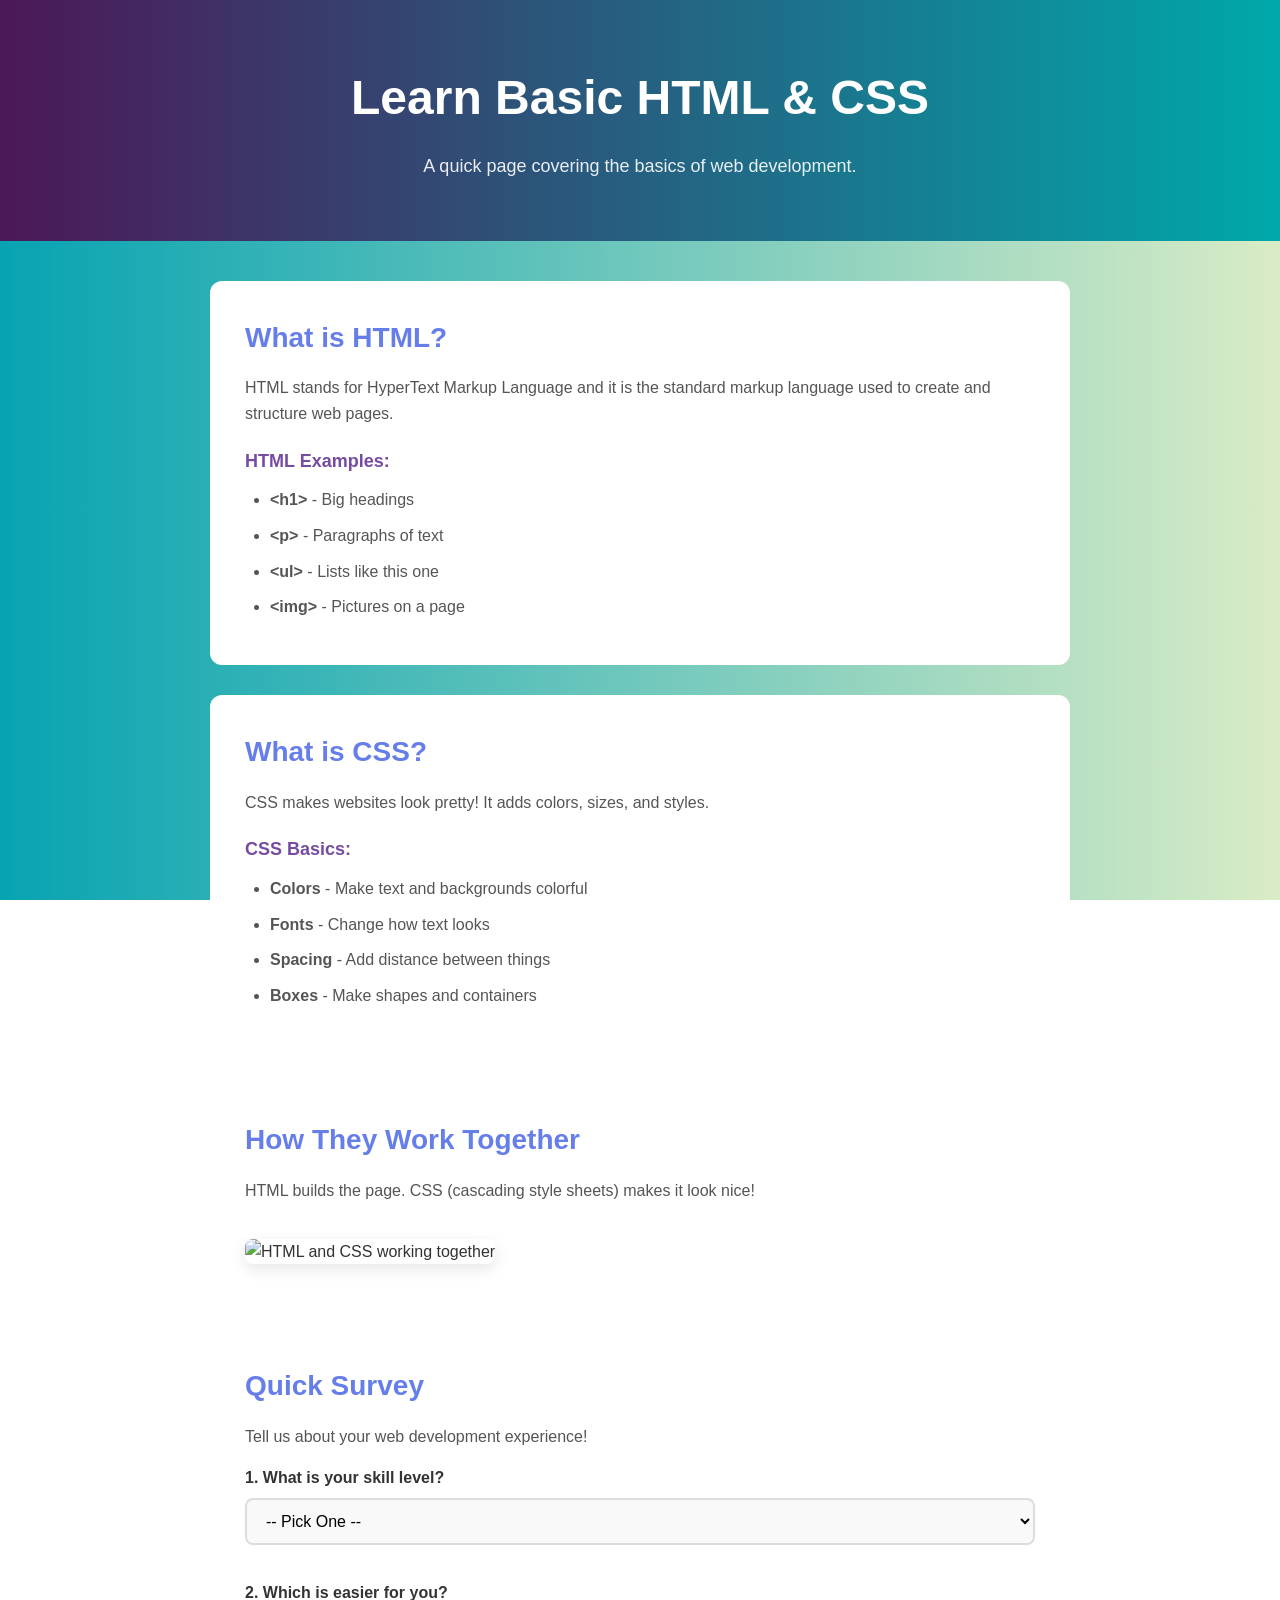
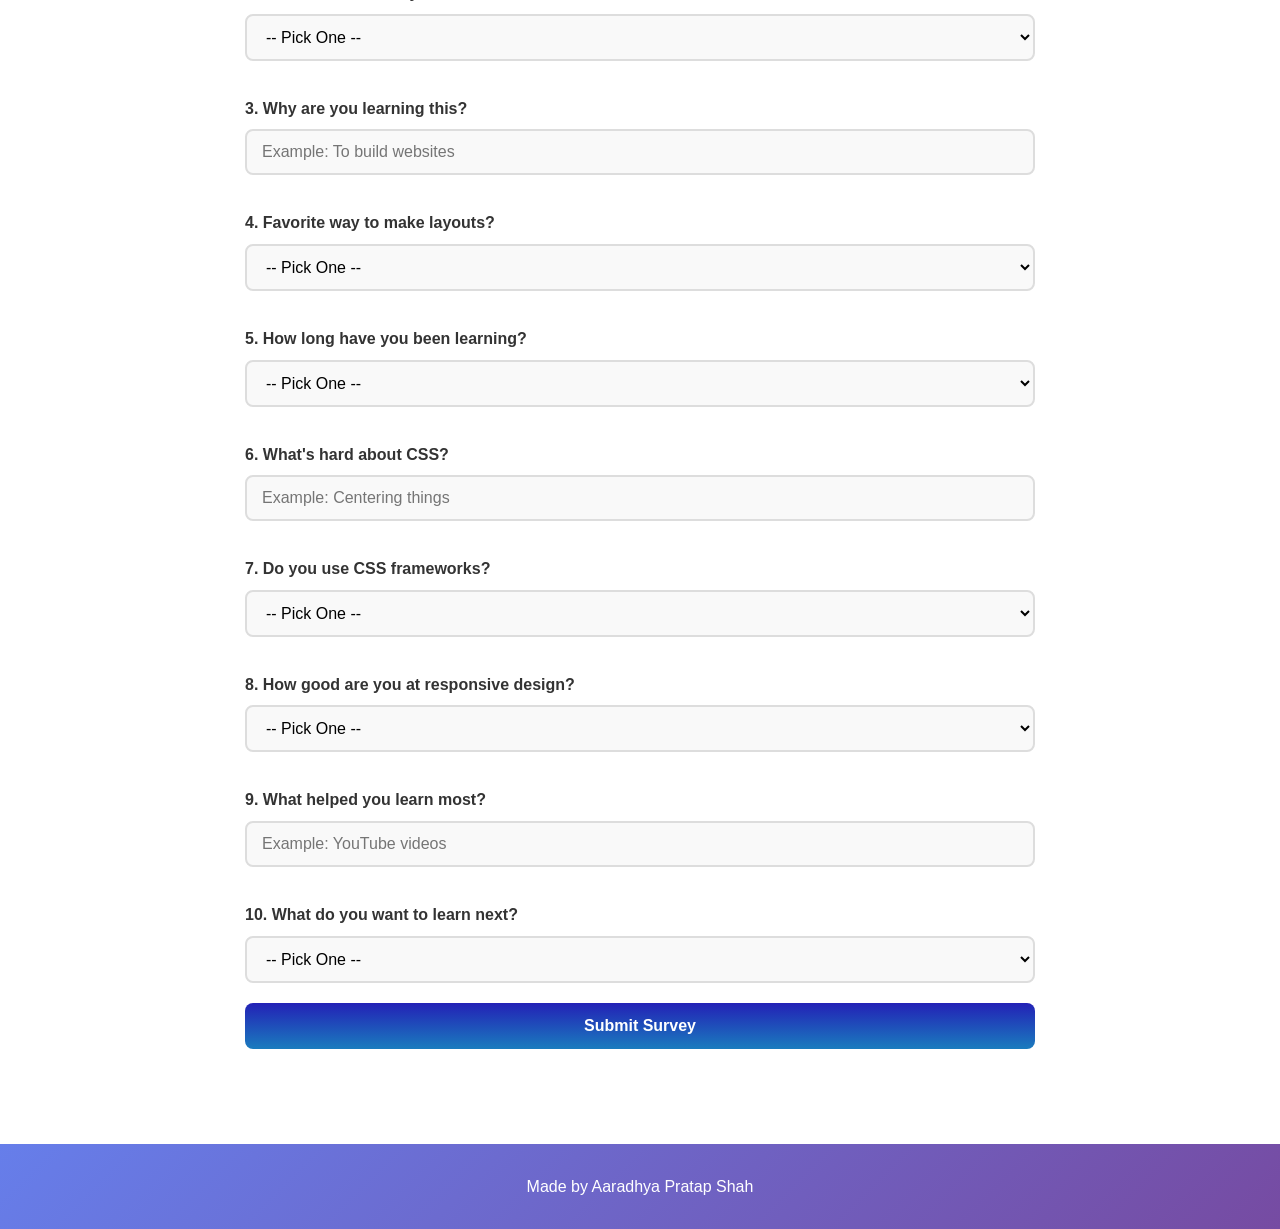
==== index.html @ 2966e274 "push" ====
<!DOCTYPE html>
<html lang="en">
<head>
    <meta charset="UTF-8">
    <meta name="viewport" content="width=device-width, initial-scale=1.0">
    <title> HTML & CSS</title>
    <link rel="stylesheet" href="style.css">
</head>
<body>
    
    
    <header id="top-header">
        <h1>Learn Basic HTML & CSS</h1>
        <p>A quick page covering the basics of web development.</p>
    </header>

   
    <main class="group1">
        
       
        <section class="box1">
            <h2>What is HTML?</h2>
            <p>HTML stands for HyperText Markup Language and it is the standard markup language used to create and structure web pages.</p>
            <h3>HTML Examples:</h3>
            <ul>
                <li><strong>&lt;h1&gt;</strong> - Big headings</li>
                <li><strong>&lt;p&gt;</strong> - Paragraphs of text</li>
                <li><strong>&lt;ul&gt;</strong> - Lists like this one</li>
                <li><strong>&lt;img&gt;</strong> - Pictures on a page</li>
            </ul>
        </section>

        
        <section class="box1">
            <h2>What is CSS?</h2>
            <p>CSS makes websites look pretty! It adds colors, sizes, and styles.</p>
            <h3>CSS Basics:</h3>
            <ul>
                <li><strong>Colors</strong> - Make text and backgrounds colorful</li>
                <li><strong>Fonts</strong> - Change how text looks</li>
                <li><strong>Spacing</strong> - Add distance between things</li>
                <li><strong>Boxes</strong> - Make shapes and containers</li>
            </ul>
        </section>

       
        <section class="box1">
            <h2>How They Work Together</h2>
            <p>HTML builds the page. CSS (cascading style sheets) makes it look nice!</p>
            <img class="pic1" 
                 src="https://encrypted-tbn0.gstatic.com/images?q=tbn:ANd9GcTJsTYlADJXFZBgWOiJNxAN4H3nTsd6oWLIPHdSxv1x4Q&s=10" 
                 alt="HTML and CSS working together">
        </section>

  
        <section class="box1" id="form-section">
            <h2>Quick Survey</h2>
            <p>Tell us about your web development experience!</p>
            
            <form id="survey-form">
                
                
                <label for="skill-level">1. What is your skill level?</label>
                <select id="skill-level" class="input1" required>
                    <option value="">-- Pick One --</option>
                    <option value="Just Starting">Just Starting</option>
                    <option value="Some Practice">Some Practice</option>
                    <option value="Pretty Good">Pretty Good</option>
                </select>

              
                <label for="easier-tech">2. Which is easier for you?</label>
                <select id="easier-tech" class="input1" required>
                    <option value="">-- Pick One --</option>
                    <option value="HTML">HTML (the structure)</option>
                    <option value="CSS">CSS (the styling)</option>
                    <option value="Both are the same">Both are the same</option>
                </select>
                
            
                <label for="main-goal">3. Why are you learning this?</label>
                <input type="text" id="main-goal" placeholder="Example: To build websites" class="input1" required>

                <label for="layout-tool">4. Favorite way to make layouts?</label>
                <select id="layout-tool" class="input1" required>
                    <option value="">-- Pick One --</option>
                    <option value="Flexbox">Flexbox</option>
                    <option value="CSS Grid">CSS Grid</option>
                    <option value="Floats">Floats</option>
                </select>

               
                <label for="duration">5. How long have you been learning?</label>
                <select id="duration" class="input1" required>
                    <option value="">-- Pick One --</option>
                    <option value="Less than 1 month">Less than 1 month</option>
                    <option value="1-3 months">1-3 months</option>
                    <option value="More than 3 months">More than 3 months</option>
                </select>

               
                <label for="frustration">6. What's hard about CSS?</label>
                <input type="text" id="frustration" placeholder="Example: Centering things" class="input1" required>

               
                <label for="frameworks">7. Do you use CSS frameworks?</label>
                <select id="frameworks" class="input1" required>
                    <option value="">-- Pick One --</option>
                    <option value="Yes">Yes</option>
                    <option value="Sometimes">Sometimes</option>
                    <option value="No">No</option>
                </select>

                <label for="confidence">8. How good are you at responsive design?</label>
                <select id="confidence" class="input1" required>
                    <option value="">-- Pick One --</option>
                    <option value="Very Confident">Very Confident</option>
                    <option value="Okay">Okay</option>
                    <option value="Still Learning">Still Learning</option>
                </select>

                <label for="resource">9. What helped you learn most?</label>
                <input type="text" id="resource" placeholder="Example: YouTube videos" class="input1" required>

              
                <label for="next-topic">10. What do you want to learn next?</label>
                <select id="next-topic" class="input1" required>
                    <option value="">-- Pick One --</option>
                    <option value="JavaScript">JavaScript</option>
                    <option value="Advanced CSS">Advanced CSS</option>
                    <option value="Git">Git & GitHub</option>
                </select>
                
                
                <button type="submit" class="btn1">Submit Survey</button>
            </form>

           
          
        </section>

    </main>

    
    <footer>
        <p>Made by Aaradhya Pratap  Shah</p>
    </footer>

   
    <script src="script.js"></script>
</body>
</html>
---- style.css ----
* {
    margin: 0;
    padding: 0;
    box-sizing: border-box;
}


body {
    font-family: 'Arial', sans-serif;
    background: linear-gradient(to right, #07A3b2, #D9ECC6);
    background-attachment: fixed;
    color: #333;
    line-height: 1.6;
    min-height: 100vh;
}

#top-header {
    background: linear-gradient(to right, #4C1857, #00A8AA);
    color: white;
    text-align: center;
    padding: 60px 20px;
   
}

#top-header h1 {
    font-size: 48px;
    margin-bottom: 15px;
    font-weight: bold;
}

#top-header p {
    font-size: 18px;
    opacity: 0.9;
}


.group1 {
    max-width: 900px;
    margin: 40px auto;
    padding: 0 20px;
}


.box1 {
    background-color: white;
    padding: 35px;
    margin-bottom: 30px;
    border-radius: 12px;

}

.box1:hover {
    transform: translateY(-5px);
    box-shadow: 0 15px 40px rgba(0, 0, 0, 0.15);
}

.box1 h2 {
    color: #667eea;
    margin-bottom: 15px;
    font-size: 28px;
}

.box1 h3 {
    color: #764ba2;
    margin-top: 20px;
    margin-bottom: 12px;
    font-size: 18px;
}

.box1 p {
    margin-bottom: 15px;
    color: #555;
}


ul {
    margin-left: 25px;
}

li {
    margin-bottom: 10px;
    color: #555;
}

.pic1 {
    width: 100%;
    height: auto;
    border-radius: 8px;
    margin-top: 20px;
    box-shadow: 0 5px 15px rgba(0, 0, 0, 0.1);
}


#form-section {
    margin-top: 20px;
}


label {
    display: block;
    margin-bottom: 8px;
    font-weight: bold;
    color: #333;
    font-size: 16px;
    margin-top: 15px;
}


.input1 {
    width: 100%;
    padding: 12px 15px;
    margin-bottom: 20px;
    border: 2px solid #ddd;
    border-radius: 8px;
    background-color: #f9f9f9;
    font-size: 16px;

    font-family: Arial, sans-serif;
}

.input1:hover {
    border-color: #999;
    background-color: #fff;
}

.input1:focus {
    outline: none;
    border-color: #667eea;
    background-color: #fff;
    
}


.btn1 {
    background: linear-gradient(#2321b6, #1a7cbe);
    color: white;
    padding: 14px 32px;
    border: none;
    border-radius: 8px;
   
    font-size: 16px;
    font-weight: bold;
    
   
    width: 100%;
}

.btn1:hover {
    transform: translateY(-2px);
    
}

.btn1:active {
    transform: translateY(0);
}







footer {
    text-align: center;
    background: linear-gradient(135deg, #667eea 0%, #764ba2 100%);
    color: white;
    padding: 30px 20px;
    margin-top: 60px;
    font-size: 16px;
    
}






















@media (max-width: 768px) {
    #top-header h1 {
        font-size: 36px;
    }

    #top-header p {
        font-size: 16px;
    }

    .group1 {
        padding: 0 15px;
    }

    .box1 {
        padding: 25px;
    }

    .box1 h2 {
        font-size: 24px;
    }

    label {
        font-size: 15px;
    }

    .input1 {
        font-size: 16px;
    }
}

/* VERY SMALL SCREENS (phones) */
@media (max-width: 480px) {
    #top-header h1 {
        font-size: 28px;
    }

    #top-header p {
        font-size: 14px;
    }

    #top-header {
        padding: 40px 15px;
    }

    .box1 {
        padding: 20px;
        margin-bottom: 20px;
    }

    .box1 h2 {
        font-size: 20px;
    }

    ul {
        margin-left: 20px;
    }

    li {
        font-size: 14px;
    }

    footer {
        padding: 20px 15px;
        font-size: 14px;
    }
}
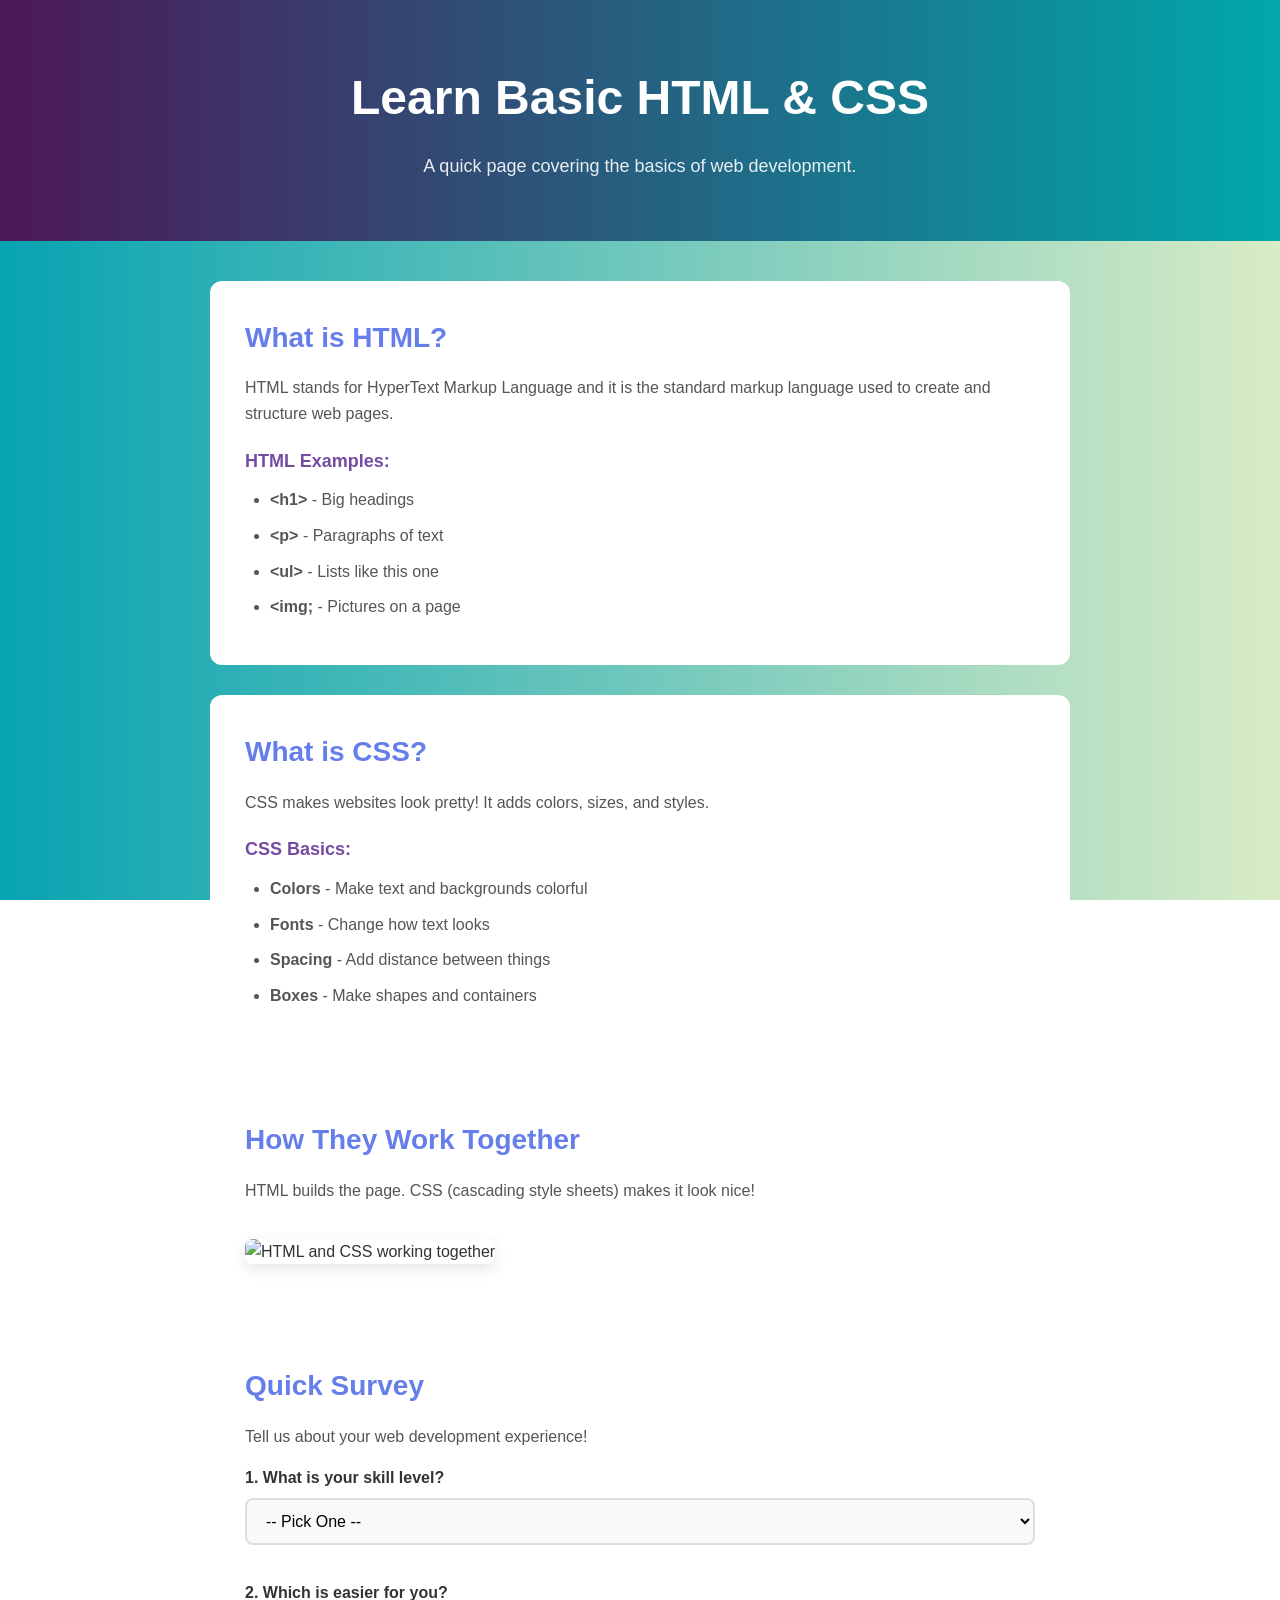
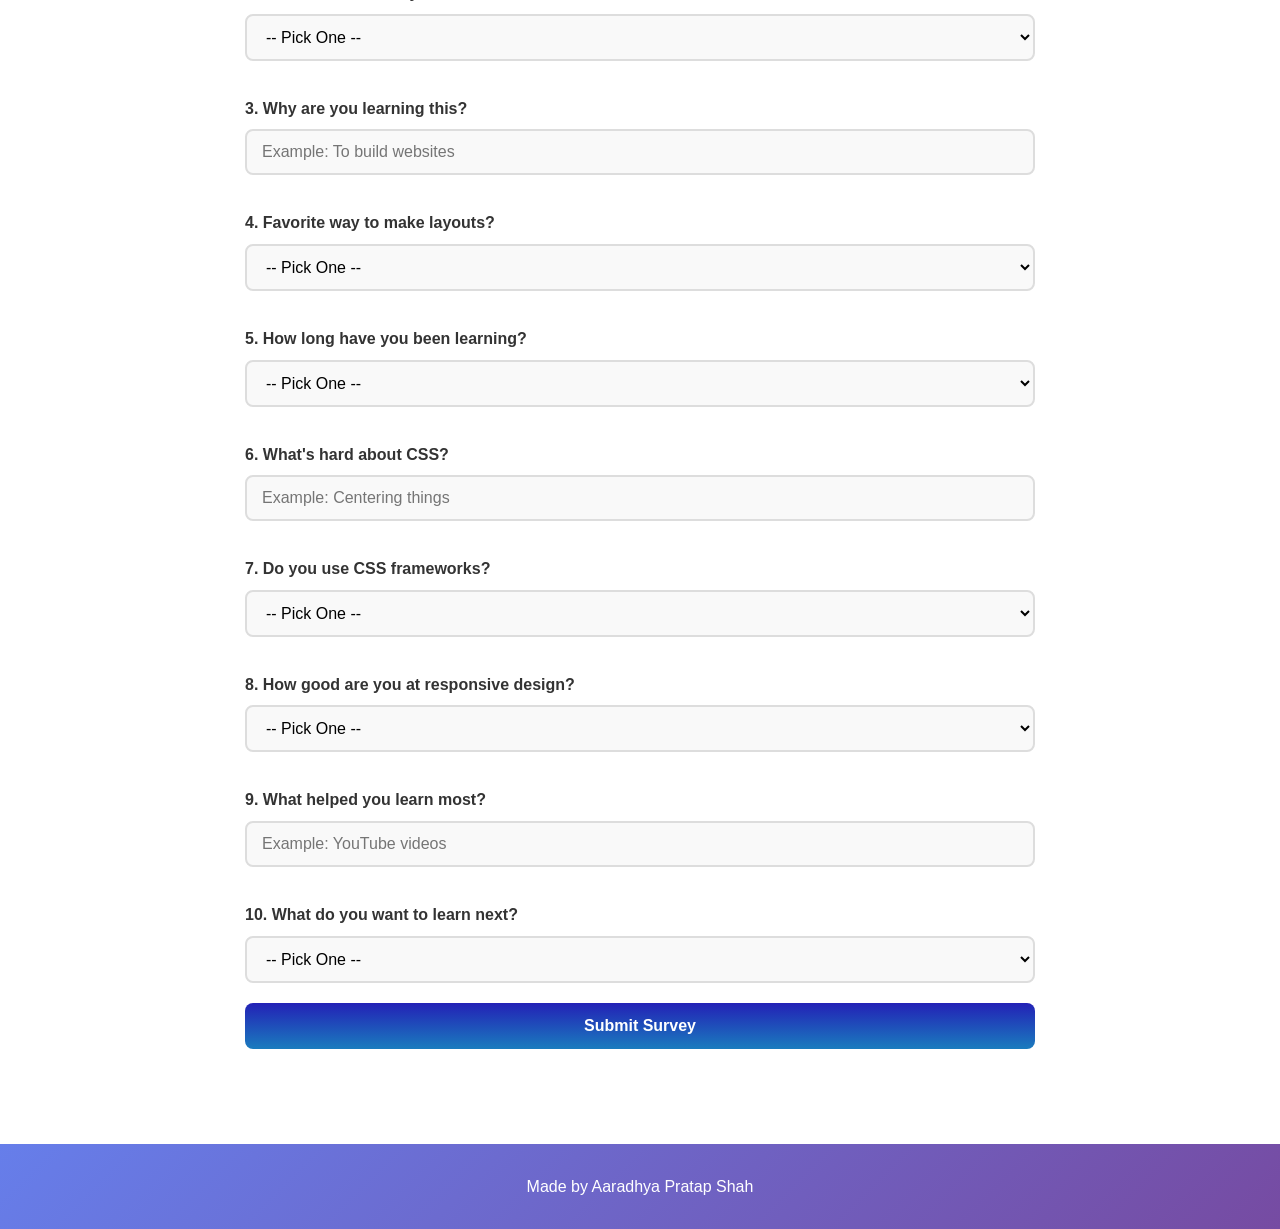
==== commit 62c98531: "xD" ====
--- a/index.html
+++ b/index.html
@@ -26,7 +26,7 @@
                 <li><strong>&lt;h1&gt;</strong> - Big headings</li>
                 <li><strong>&lt;p&gt;</strong> - Paragraphs of text</li>
                 <li><strong>&lt;ul&gt;</strong> - Lists like this one</li>
-                <li><strong>&lt;img&gt;</strong> - Pictures on a page</li>
+                <li><strong>&lt;img;</strong> - Pictures on a page</li>
             </ul>
         </section>
 
--- a/style.css
+++ b/style.css
@@ -1,4 +1,3 @@
-
 * {
     margin: 0;
     padding: 0;
@@ -20,7 +19,7 @@
     color: white;
     text-align: center;
     padding: 60px 20px;
-   
+
 }
 
 #top-header h1 {
@@ -47,6 +46,7 @@
     padding: 35px;
     margin-bottom: 30px;
     border-radius: 12px;
+    transition: all 0.3s ease;
 
 }
 
@@ -128,7 +128,7 @@
     outline: none;
     border-color: #667eea;
     background-color: #fff;
-    
+
 }
 
 
@@ -138,17 +138,17 @@
     padding: 14px 32px;
     border: none;
     border-radius: 8px;
-   
+
     font-size: 16px;
     font-weight: bold;
-    
-   
+
+
     width: 100%;
 }
 
 .btn1:hover {
     transform: translateY(-2px);
-    
+
 }
 
 .btn1:active {
@@ -168,18 +168,8 @@
     padding: 30px 20px;
     margin-top: 60px;
     font-size: 16px;
-    
-}
-
-
-
-
-
-
-
-
-
-
+
+}
 
 
 
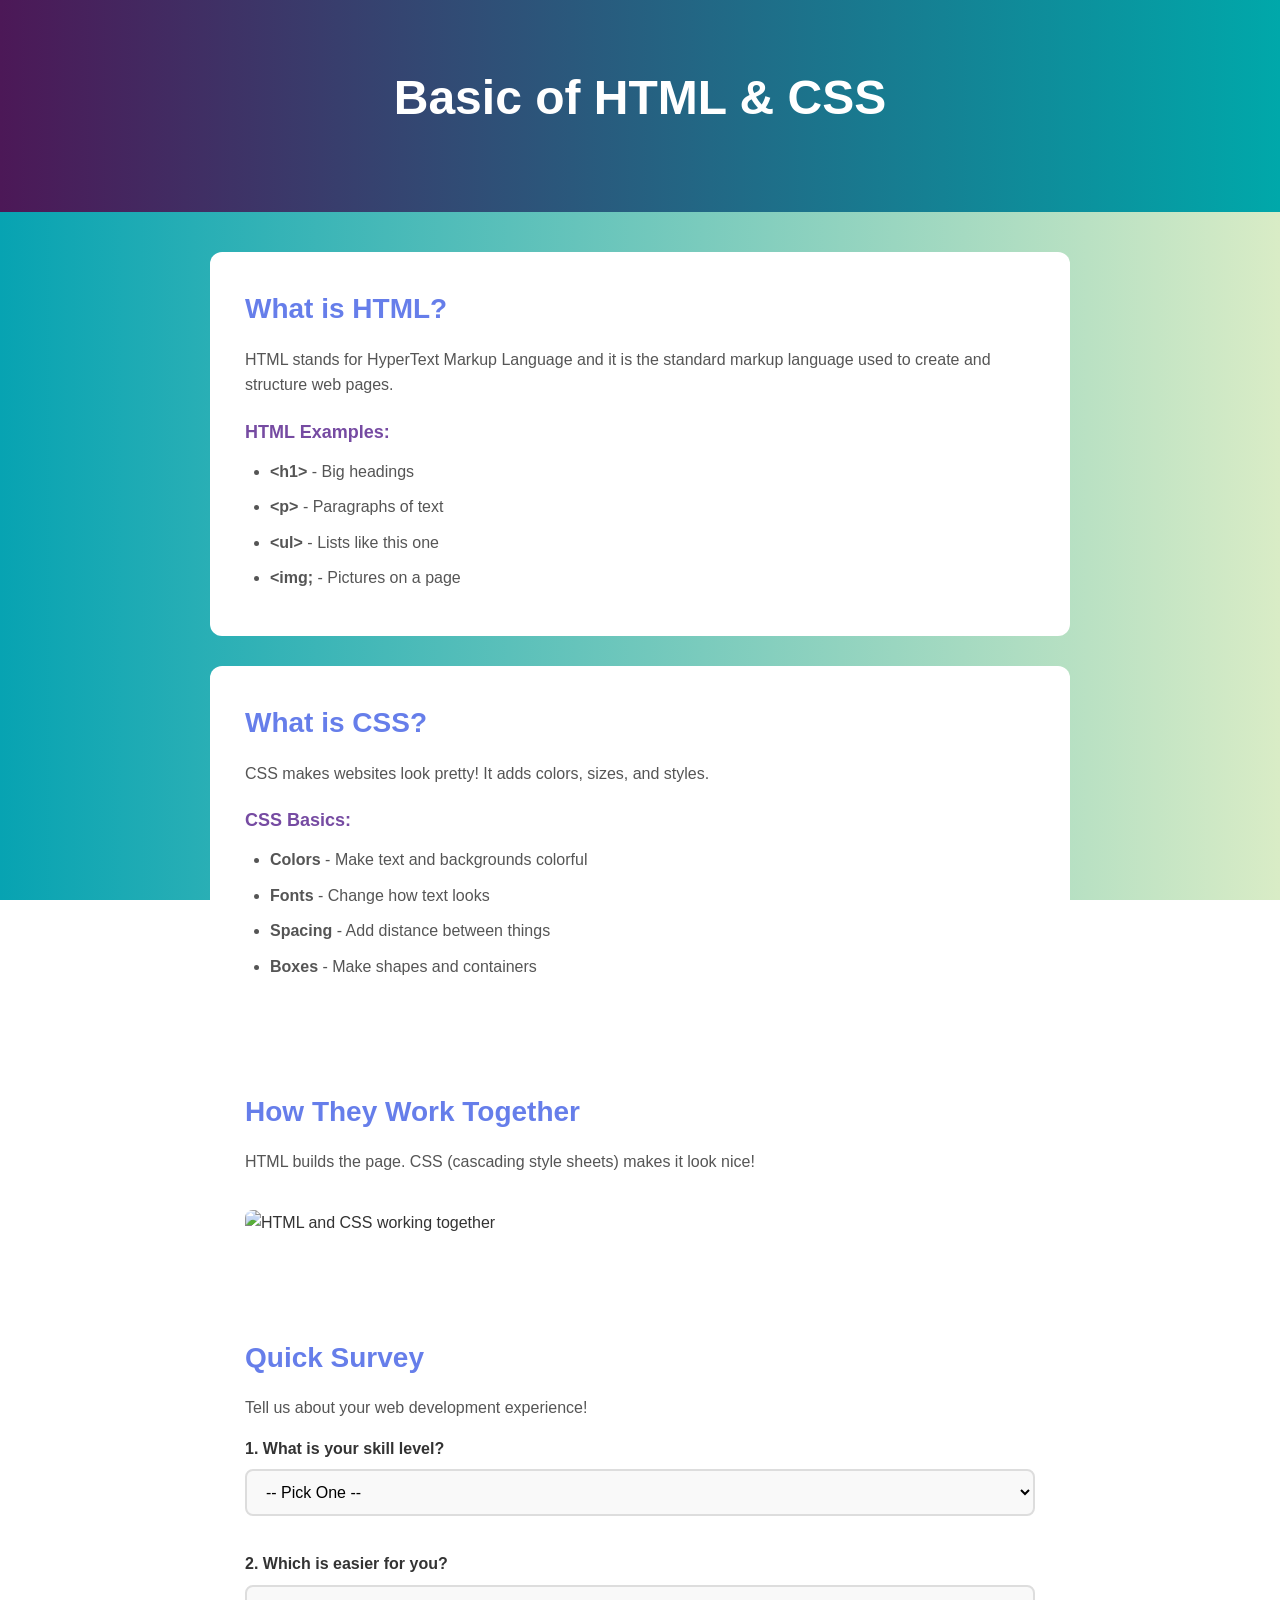
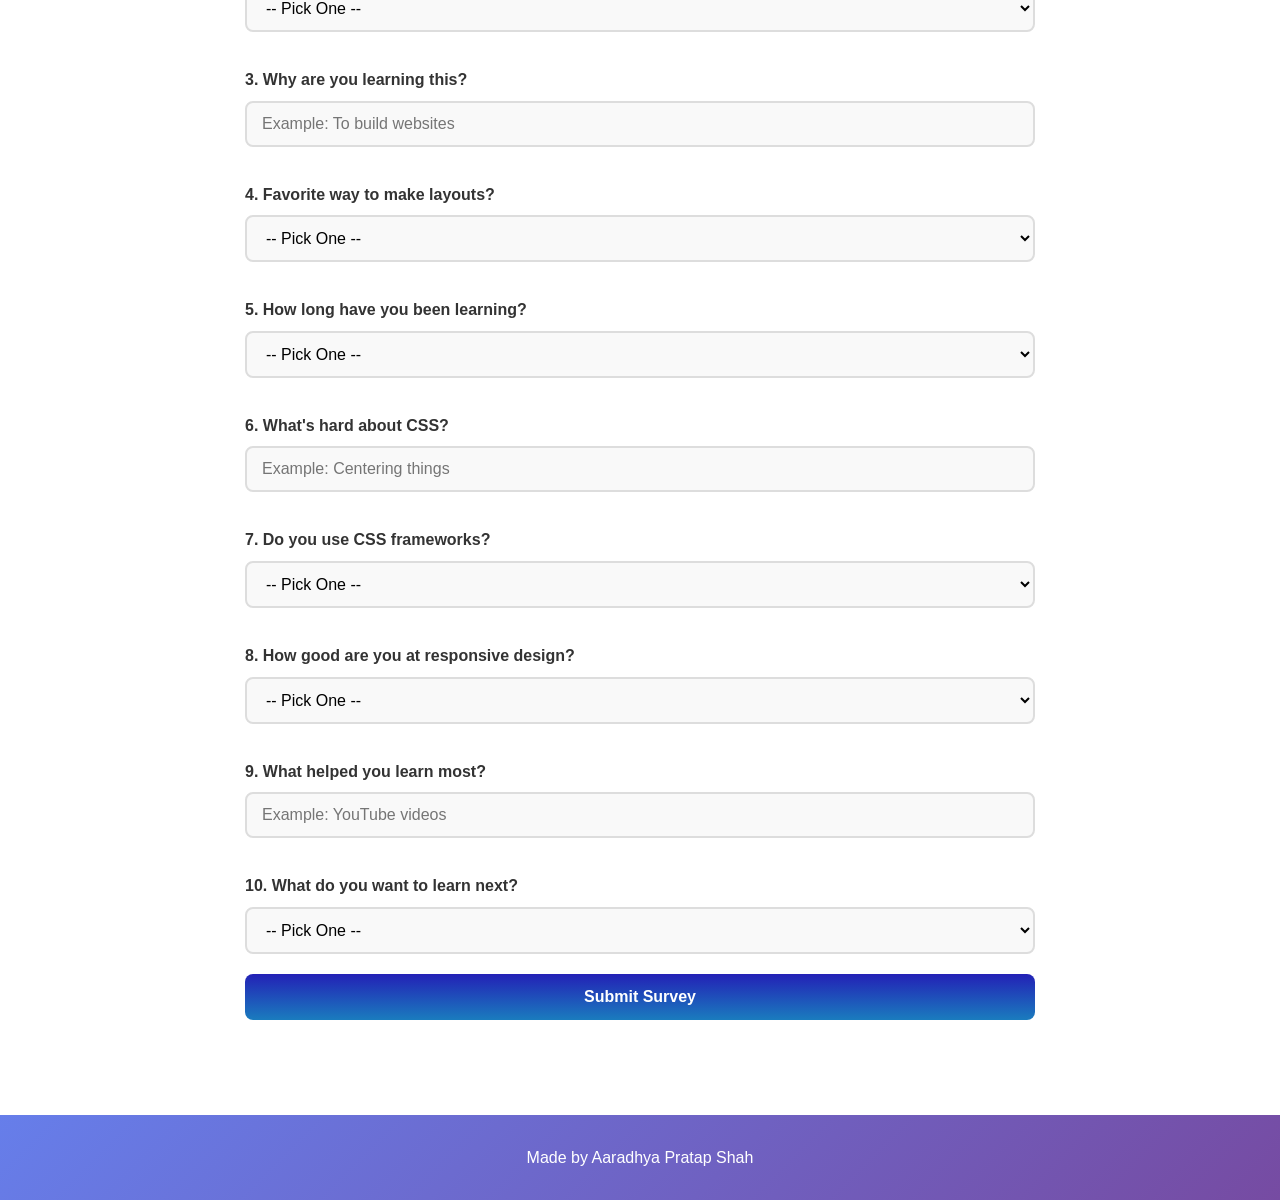
==== commit fca00318: "push" ====
--- a/index.html
+++ b/index.html
@@ -10,8 +10,8 @@
     
     
     <header id="top-header">
-        <h1>Learn Basic HTML & CSS</h1>
-        <p>A quick page covering the basics of web development.</p>
+        <h1>Basic of HTML & CSS</h1>
+       
     </header>
 
    
--- a/style.css
+++ b/style.css
@@ -52,7 +52,7 @@
 
 .box1:hover {
     transform: translateY(-5px);
-    box-shadow: 0 15px 40px rgba(0, 0, 0, 0.15);
+   
 }
 
 .box1 h2 {
@@ -88,7 +88,7 @@
     height: auto;
     border-radius: 8px;
     margin-top: 20px;
-    box-shadow: 0 5px 15px rgba(0, 0, 0, 0.1);
+    
 }
 
 
@@ -212,7 +212,7 @@
     }
 }
 
-/* VERY SMALL SCREENS (phones) */
+
 @media (max-width: 480px) {
     #top-header h1 {
         font-size: 28px;
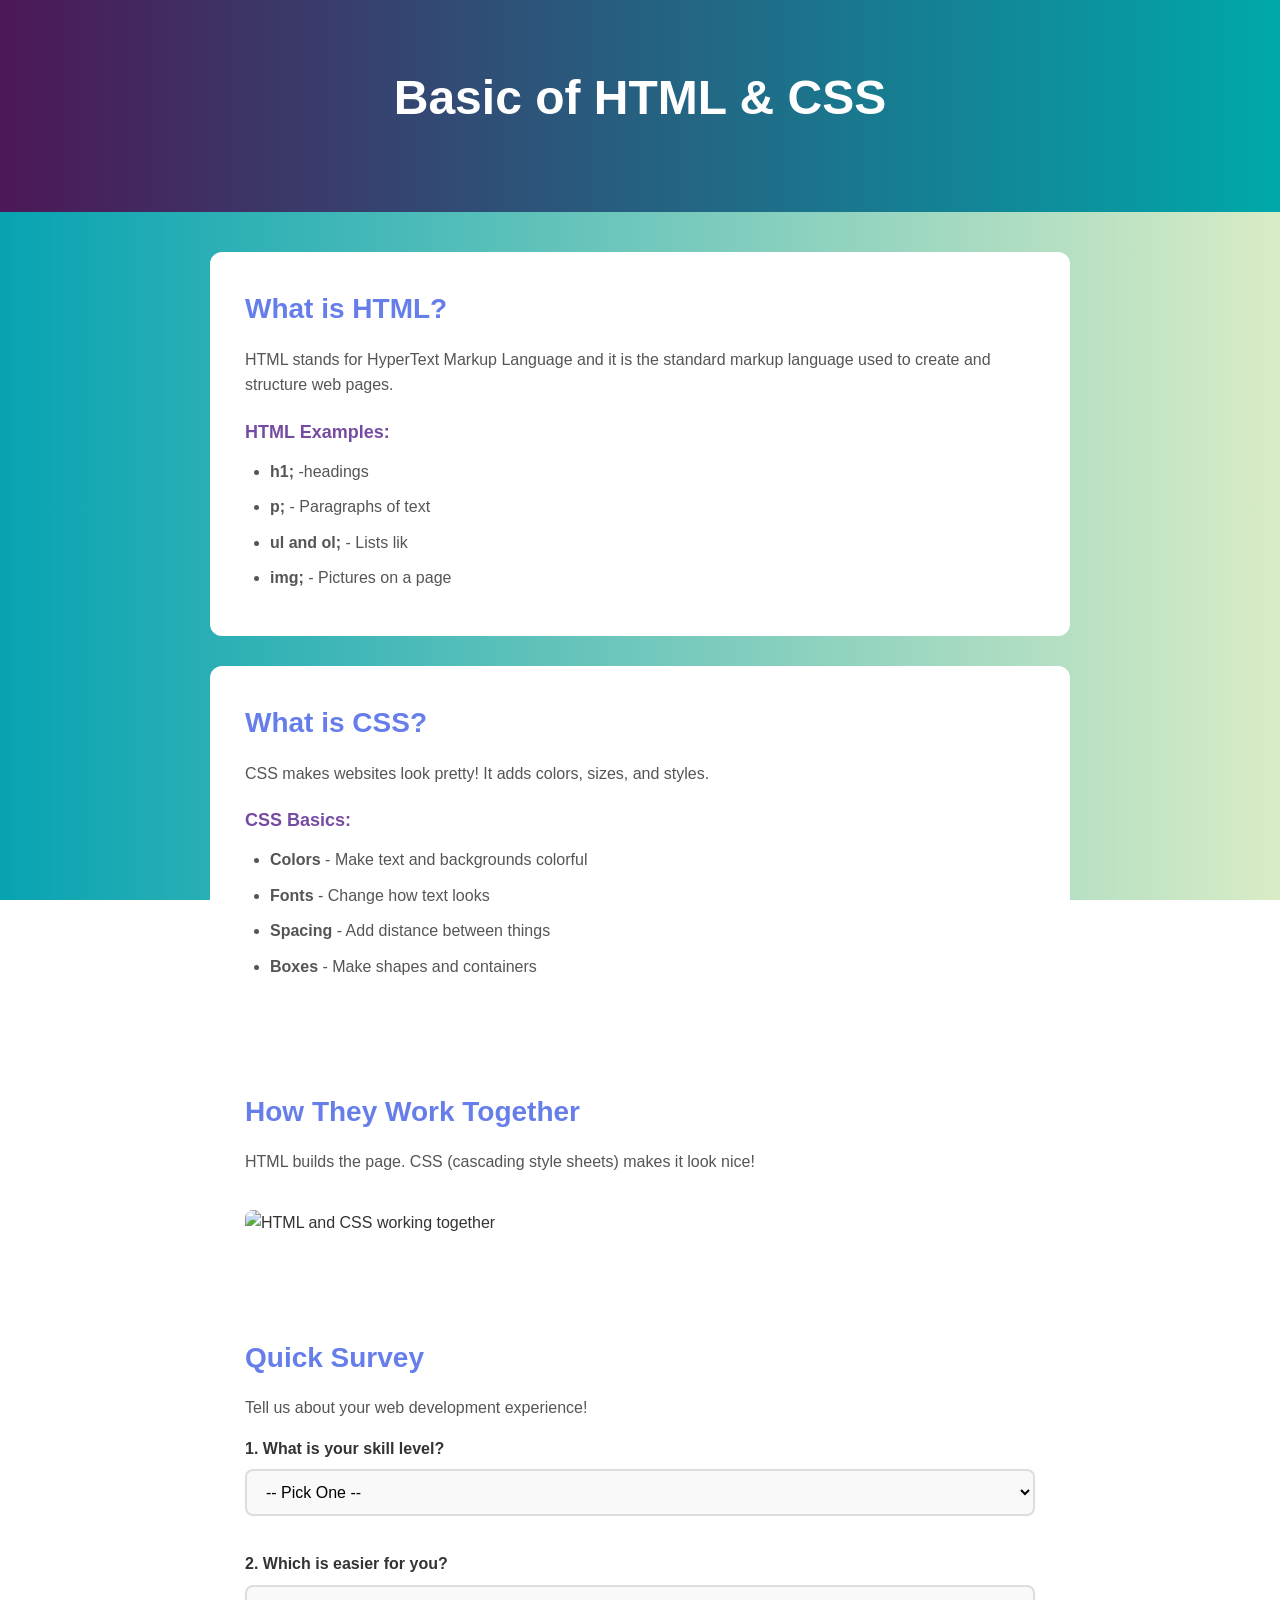
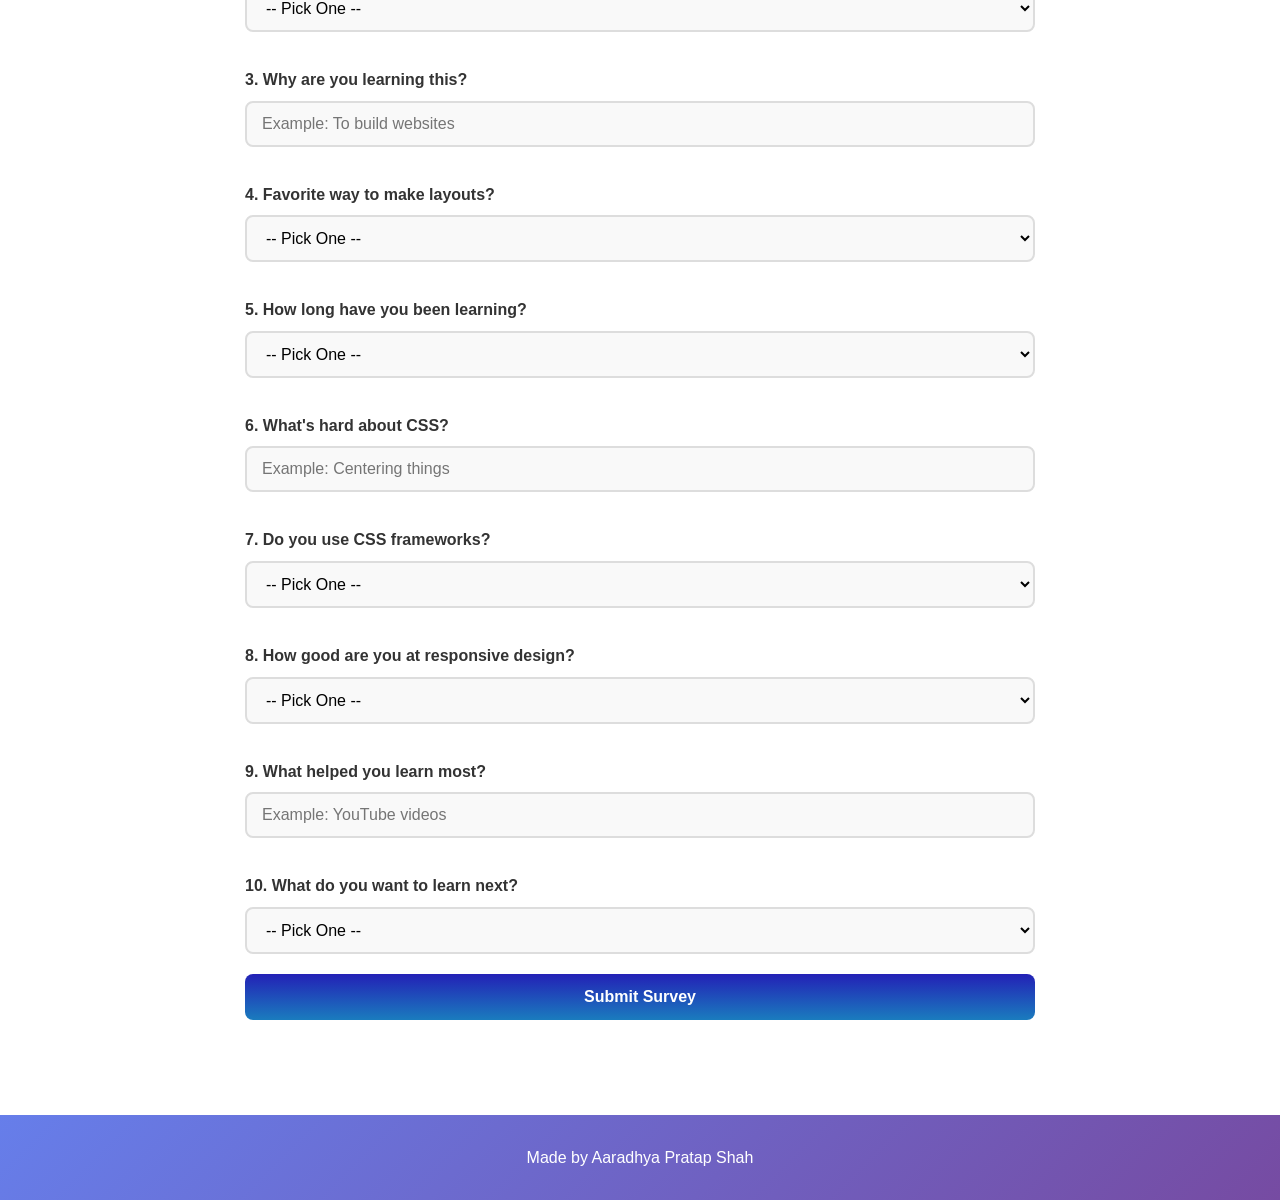
==== commit fdf16c91: "push anfd commiiiiiiiiiiiiit" ====
--- a/index.html
+++ b/index.html
@@ -23,10 +23,10 @@
             <p>HTML stands for HyperText Markup Language and it is the standard markup language used to create and structure web pages.</p>
             <h3>HTML Examples:</h3>
             <ul>
-                <li><strong>&lt;h1&gt;</strong> - Big headings</li>
-                <li><strong>&lt;p&gt;</strong> - Paragraphs of text</li>
-                <li><strong>&lt;ul&gt;</strong> - Lists like this one</li>
-                <li><strong>&lt;img;</strong> - Pictures on a page</li>
+                <li><strong>h1;</strong> -headings</li>
+                <li><strong>p;</strong> - Paragraphs of text</li>
+                <li><strong>ul and ol;</strong> - Lists lik</li>
+                <li><strong>img;</strong> - Pictures on a page</li>
             </ul>
         </section>
 
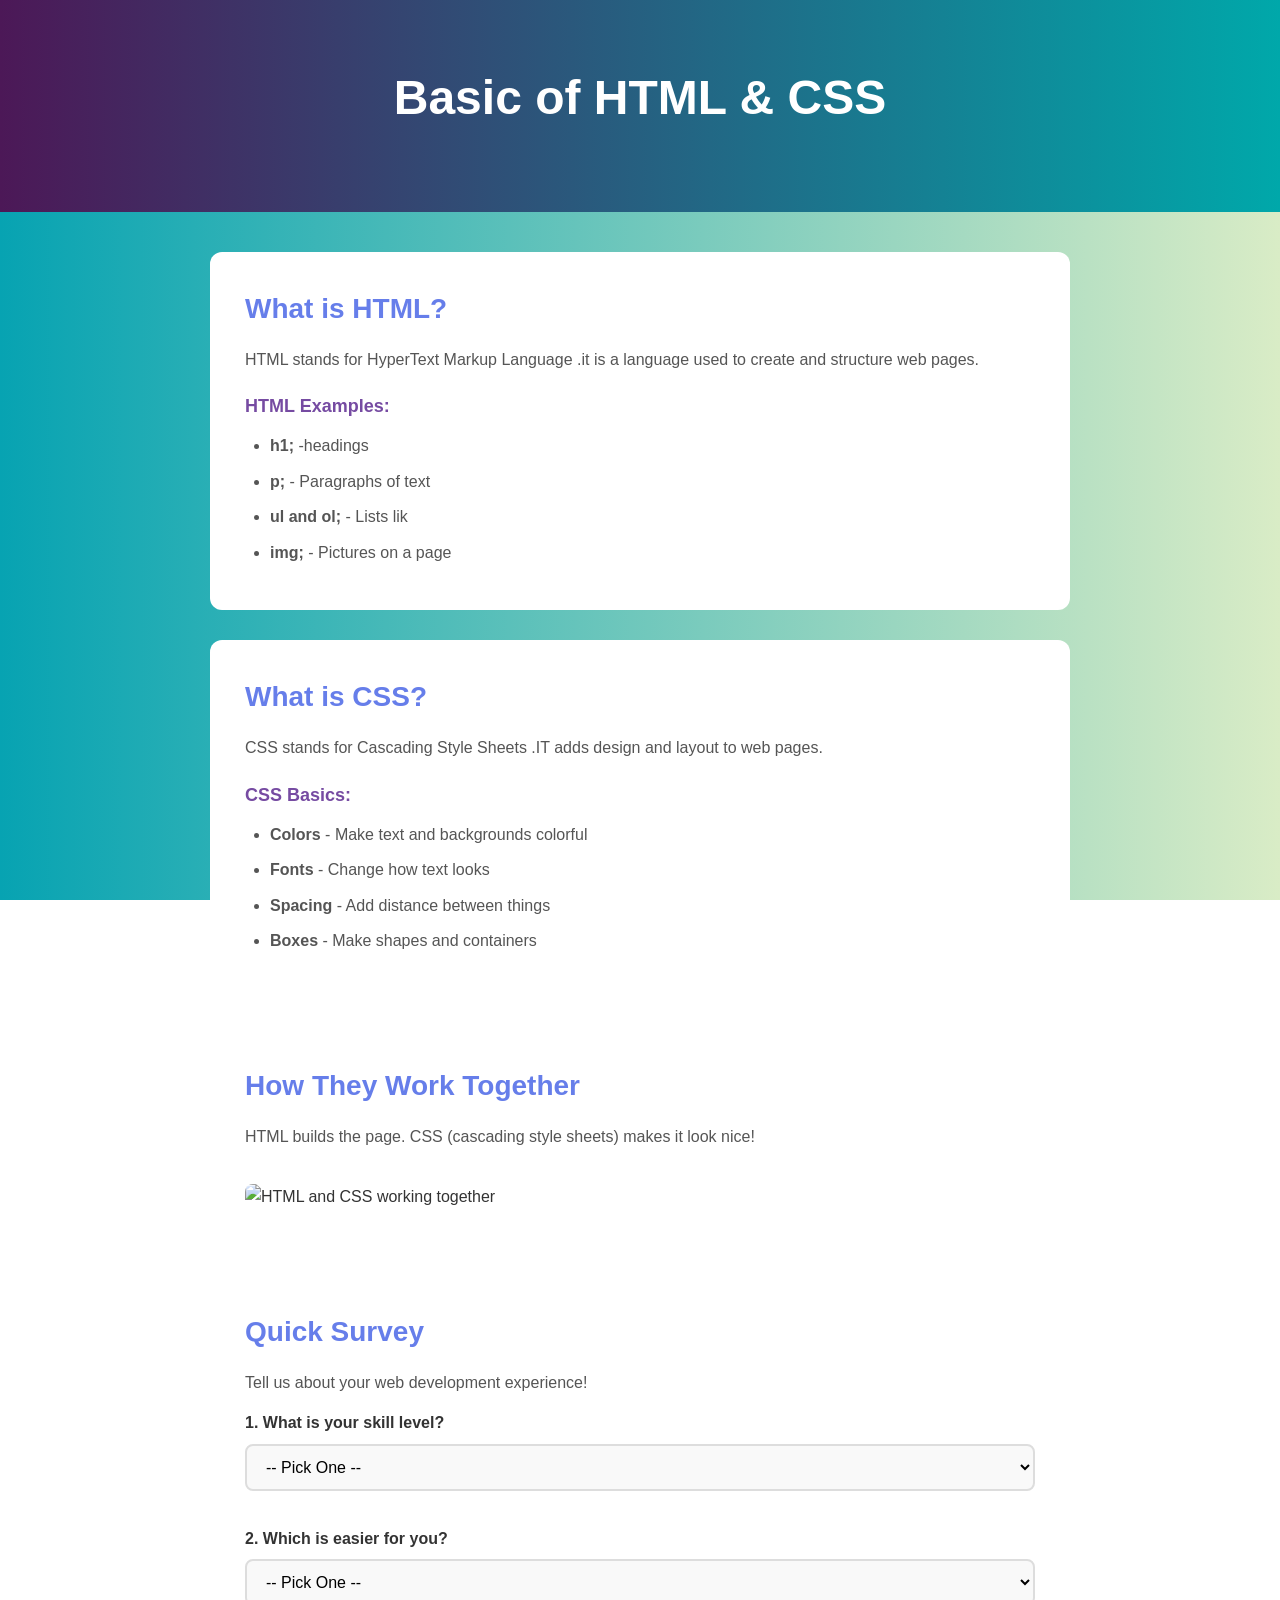
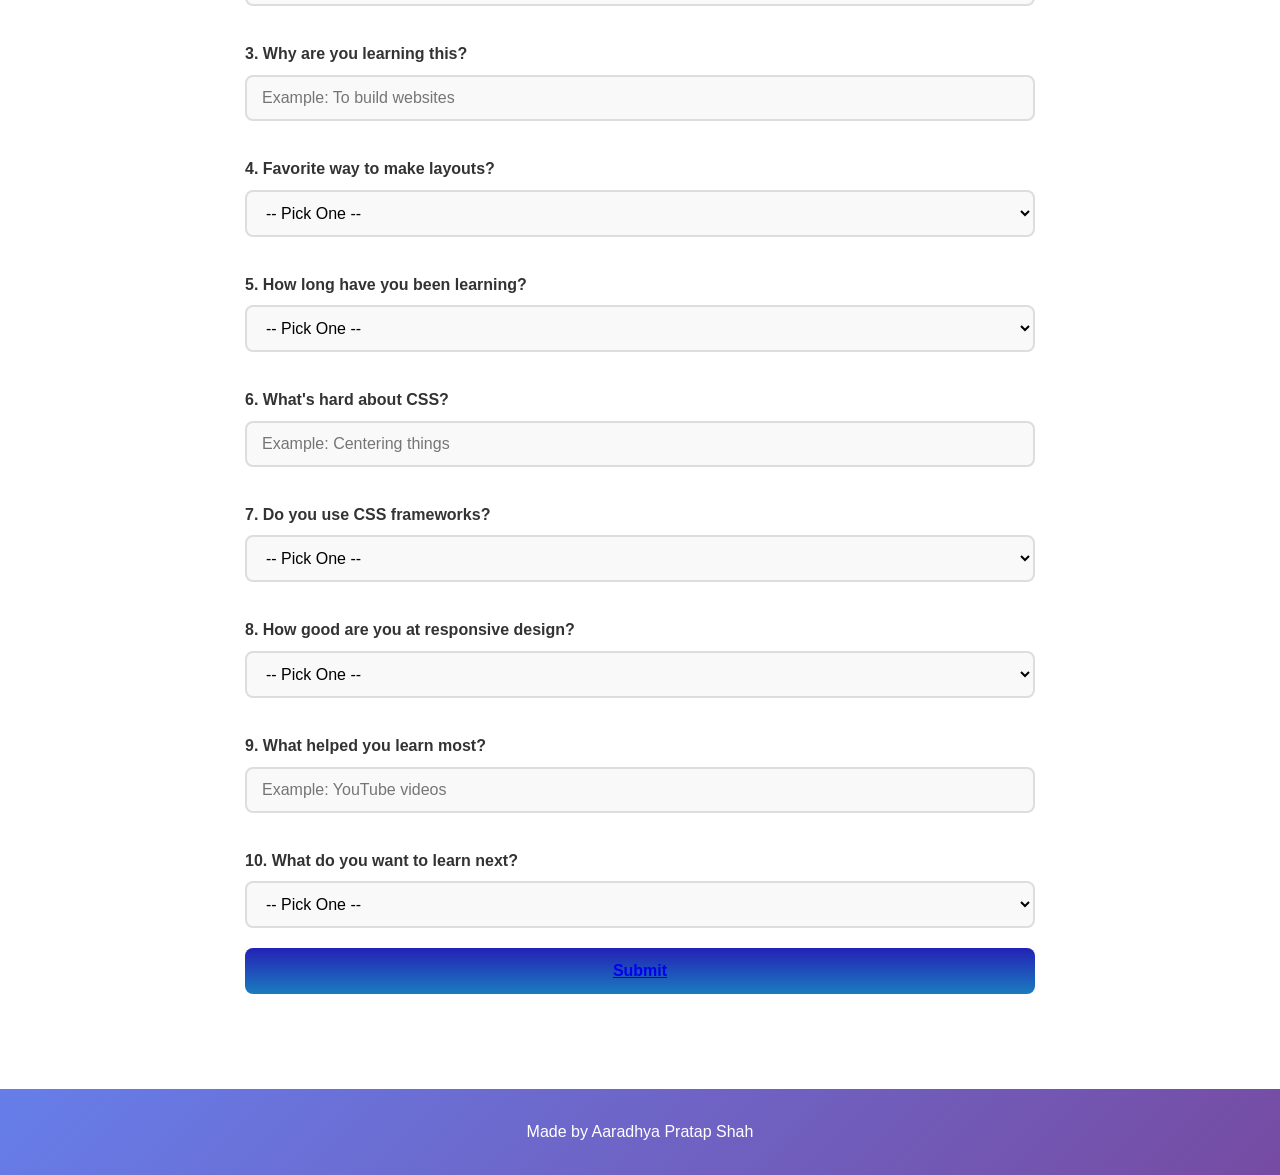
==== commit 15f037e6: "push" ====
--- a/index.html
+++ b/index.html
@@ -20,7 +20,7 @@
        
         <section class="box1">
             <h2>What is HTML?</h2>
-            <p>HTML stands for HyperText Markup Language and it is the standard markup language used to create and structure web pages.</p>
+            <p>HTML stands for HyperText Markup Language .it is a language used to create and structure web pages.</p>
             <h3>HTML Examples:</h3>
             <ul>
                 <li><strong>h1;</strong> -headings</li>
@@ -33,7 +33,7 @@
         
         <section class="box1">
             <h2>What is CSS?</h2>
-            <p>CSS makes websites look pretty! It adds colors, sizes, and styles.</p>
+            <p>CSS stands for Cascading Style Sheets .IT adds design and layout to web pages.</p>
             <h3>CSS Basics:</h3>
             <ul>
                 <li><strong>Colors</strong> - Make text and backgrounds colorful</li>
@@ -132,7 +132,9 @@
                 </select>
                 
                 
-                <button type="submit" class="btn1">Submit Survey</button>
+              <button type="submit" class="btn1">
+                    <a href="moreinfo.html" target="_blank">Submit</a>
+                </button>
             </form>
 
            
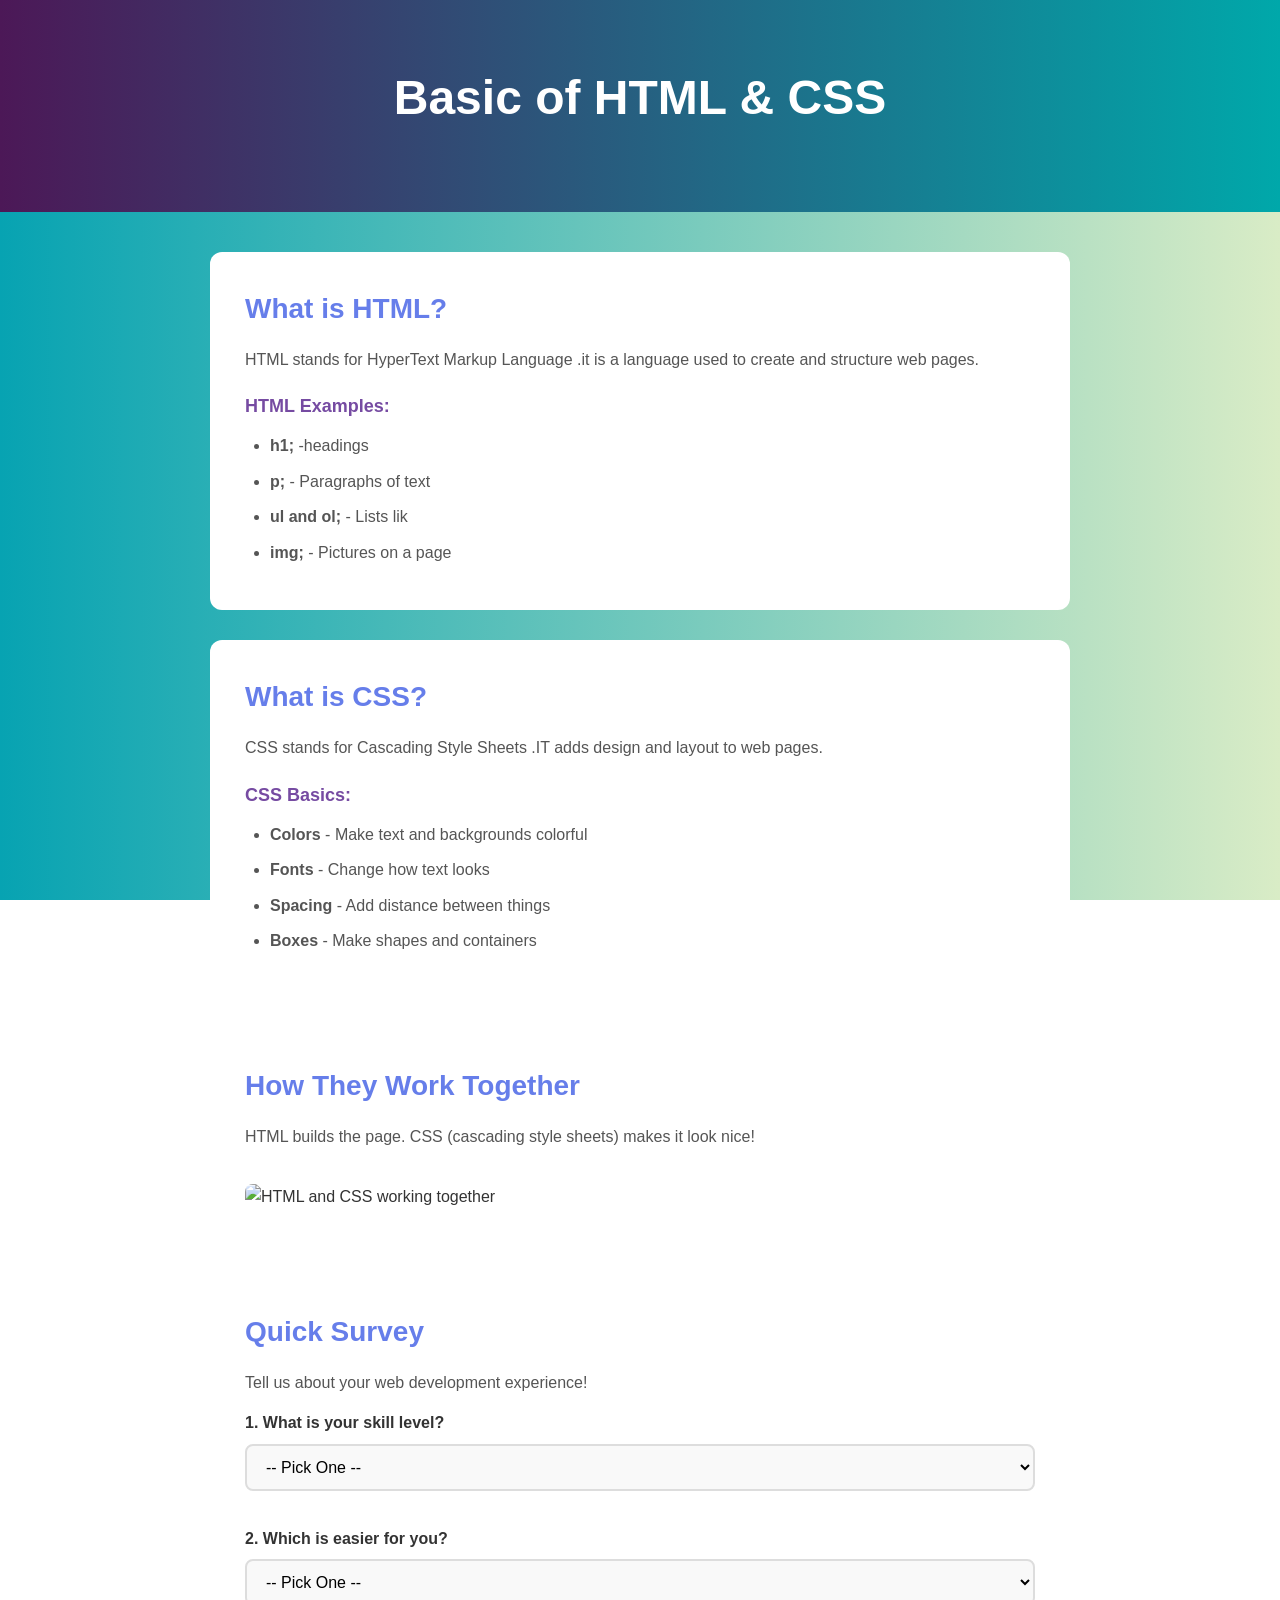
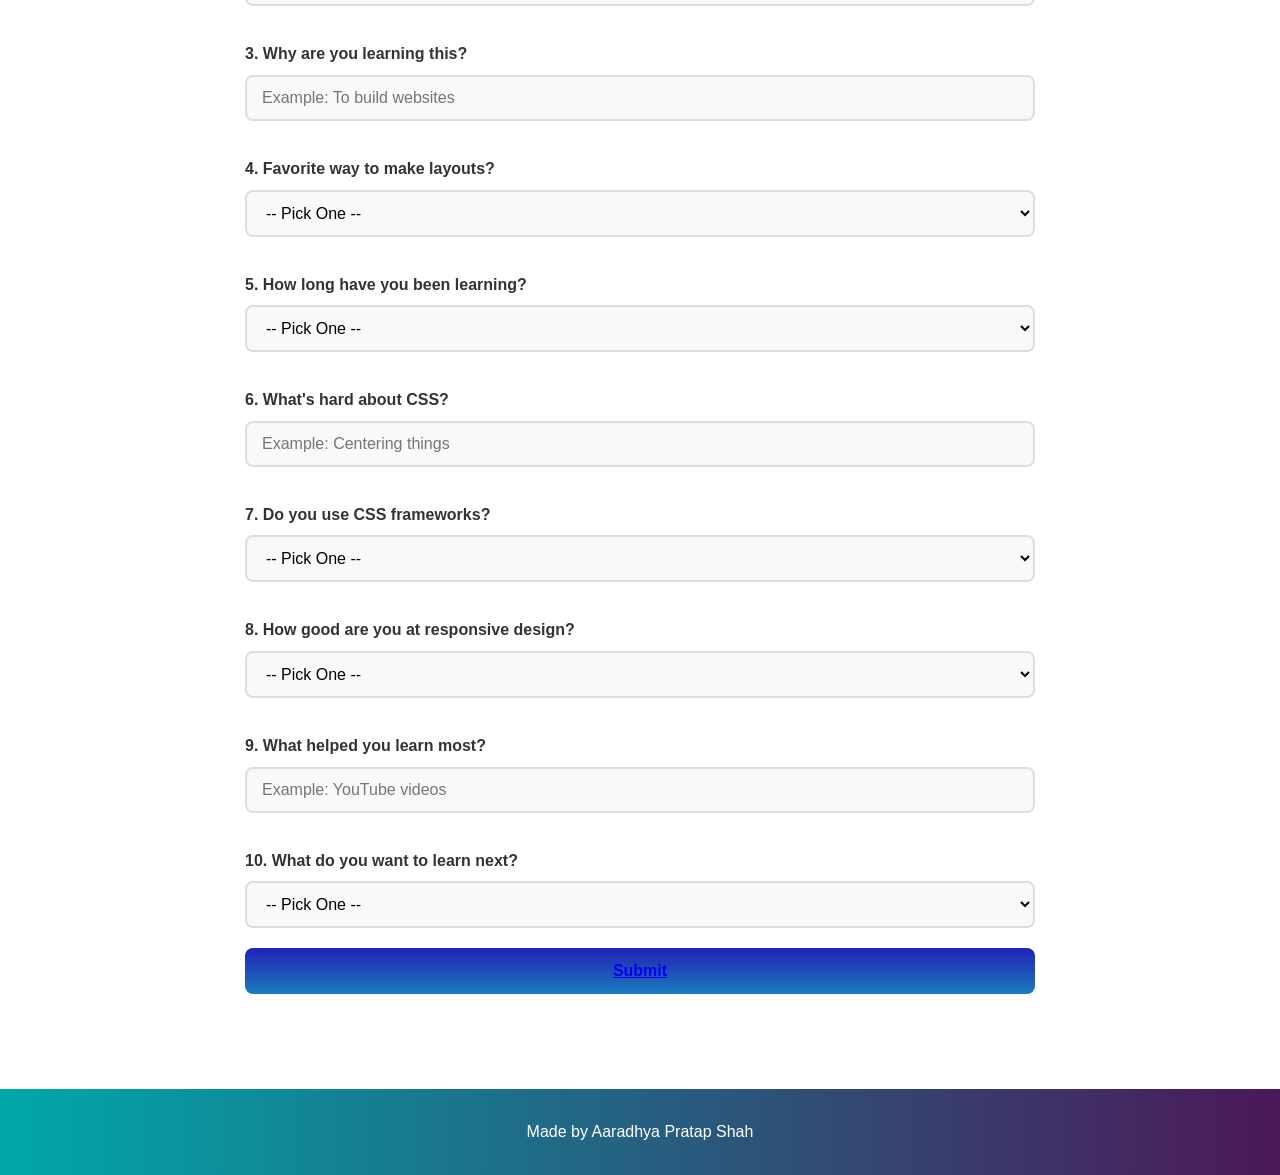
==== commit 4c01fc79: "pushh" ====
--- a/index.html
+++ b/index.html
@@ -18,7 +18,7 @@
     <main class="group1">
         
        
-        <section class="box1">
+        <div class="box1">
             <h2>What is HTML?</h2>
             <p>HTML stands for HyperText Markup Language .it is a language used to create and structure web pages.</p>
             <h3>HTML Examples:</h3>
@@ -28,10 +28,10 @@
                 <li><strong>ul and ol;</strong> - Lists lik</li>
                 <li><strong>img;</strong> - Pictures on a page</li>
             </ul>
-        </section>
+        </div>
 
         
-        <section class="box1">
+        <div class="box1">
             <h2>What is CSS?</h2>
             <p>CSS stands for Cascading Style Sheets .IT adds design and layout to web pages.</p>
             <h3>CSS Basics:</h3>
@@ -41,19 +41,19 @@
                 <li><strong>Spacing</strong> - Add distance between things</li>
                 <li><strong>Boxes</strong> - Make shapes and containers</li>
             </ul>
-        </section>
+        </div>
 
        
-        <section class="box1">
+        <div class="box1">
             <h2>How They Work Together</h2>
             <p>HTML builds the page. CSS (cascading style sheets) makes it look nice!</p>
             <img class="pic1" 
                  src="https://encrypted-tbn0.gstatic.com/images?q=tbn:ANd9GcTJsTYlADJXFZBgWOiJNxAN4H3nTsd6oWLIPHdSxv1x4Q&s=10" 
                  alt="HTML and CSS working together">
-        </section>
+        </div>
 
   
-        <section class="box1" id="form-section">
+        <div class="box1" id="form-section">
             <h2>Quick Survey</h2>
             <p>Tell us about your web development experience!</p>
             
@@ -89,7 +89,7 @@
                     <option value="Floats">Floats</option>
                 </select>
 
-               
+                
                 <label for="duration">5. How long have you been learning?</label>
                 <select id="duration" class="input1" required>
                     <option value="">-- Pick One --</option>
@@ -98,11 +98,11 @@
                     <option value="More than 3 months">More than 3 months</option>
                 </select>
 
-               
+                
                 <label for="frustration">6. What's hard about CSS?</label>
                 <input type="text" id="frustration" placeholder="Example: Centering things" class="input1" required>
 
-               
+                
                 <label for="frameworks">7. Do you use CSS frameworks?</label>
                 <select id="frameworks" class="input1" required>
                     <option value="">-- Pick One --</option>
@@ -132,14 +132,14 @@
                 </select>
                 
                 
-              <button type="submit" class="btn1">
+               <button type="submit" class="btn1">
                     <a href="moreinfo.html" target="_blank">Submit</a>
                 </button>
             </form>
 
            
           
-        </section>
+        </div>
 
     </main>
 
--- a/style.css
+++ b/style.css
@@ -163,7 +163,7 @@
 
 footer {
     text-align: center;
-    background: linear-gradient(135deg, #667eea 0%, #764ba2 100%);
+   background: linear-gradient(to right, #00A8AA,#4C1857);
     color: white;
     padding: 30px 20px;
     margin-top: 60px;
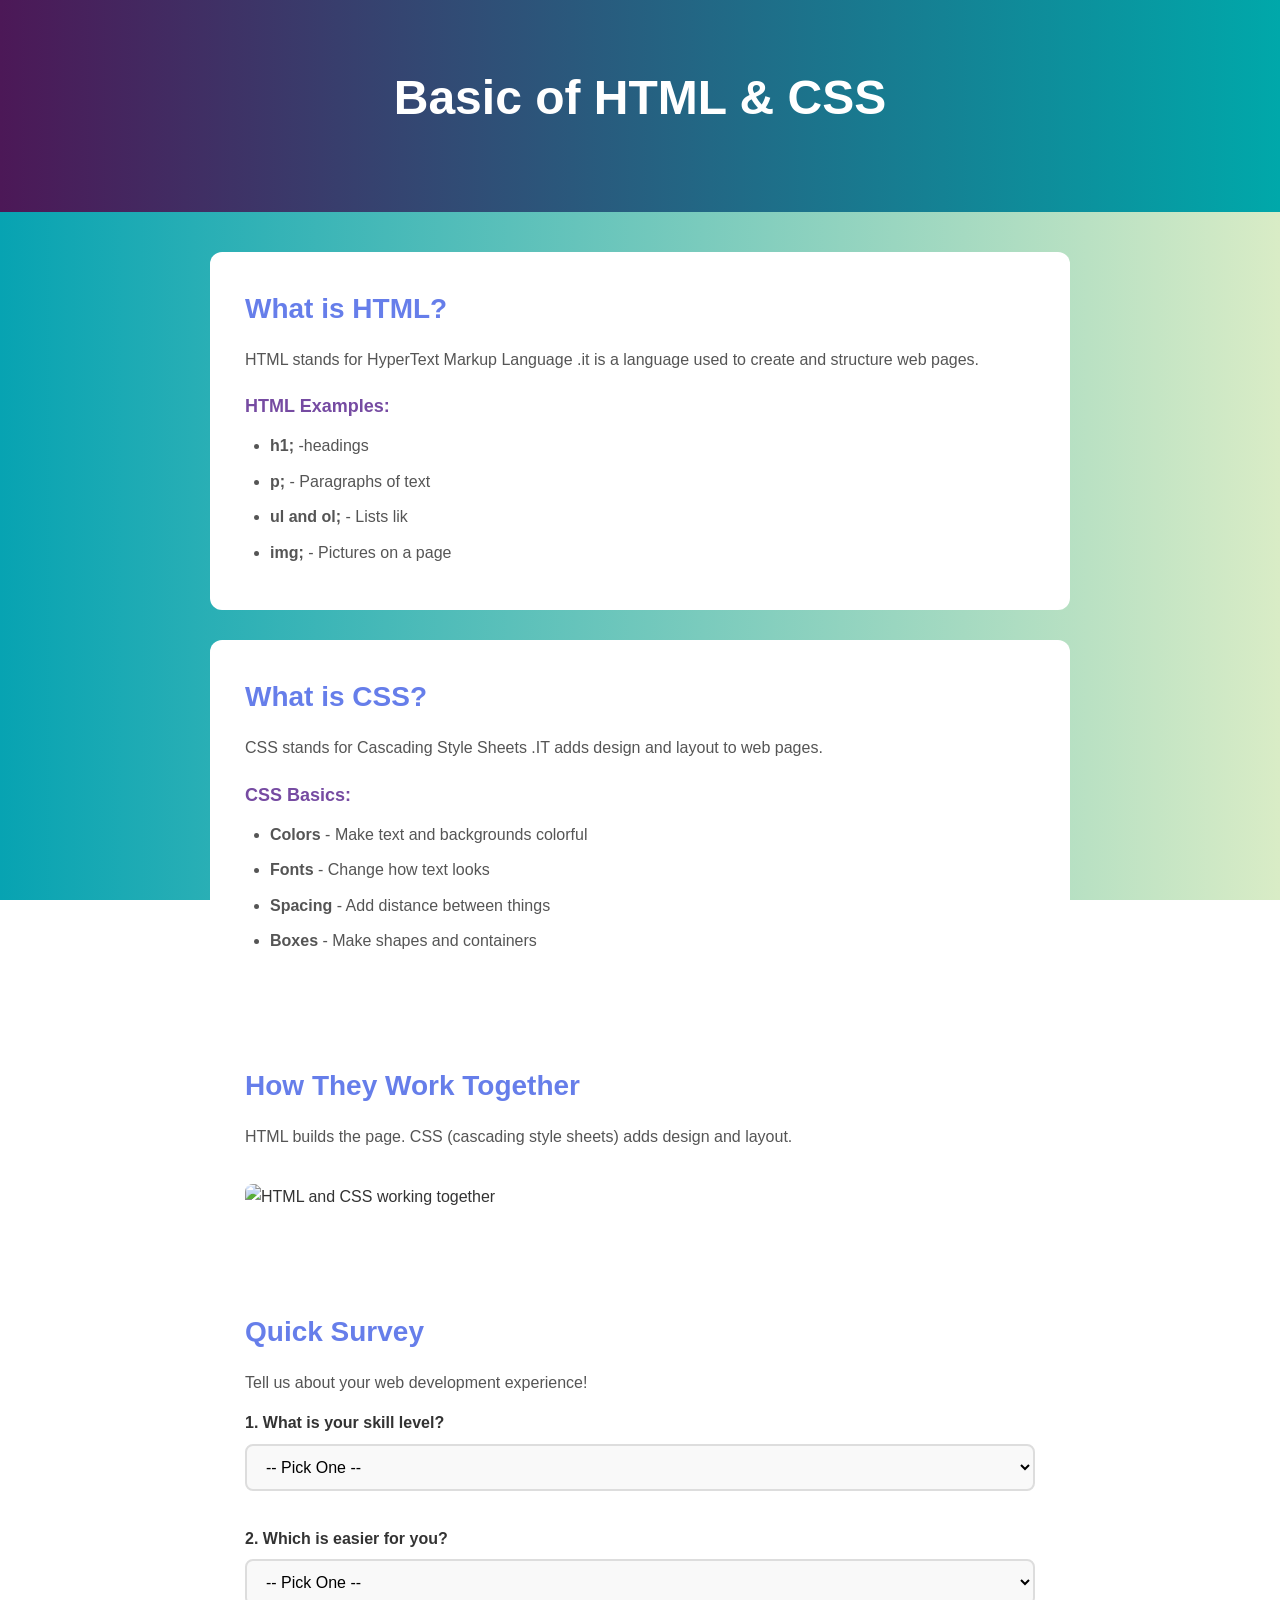
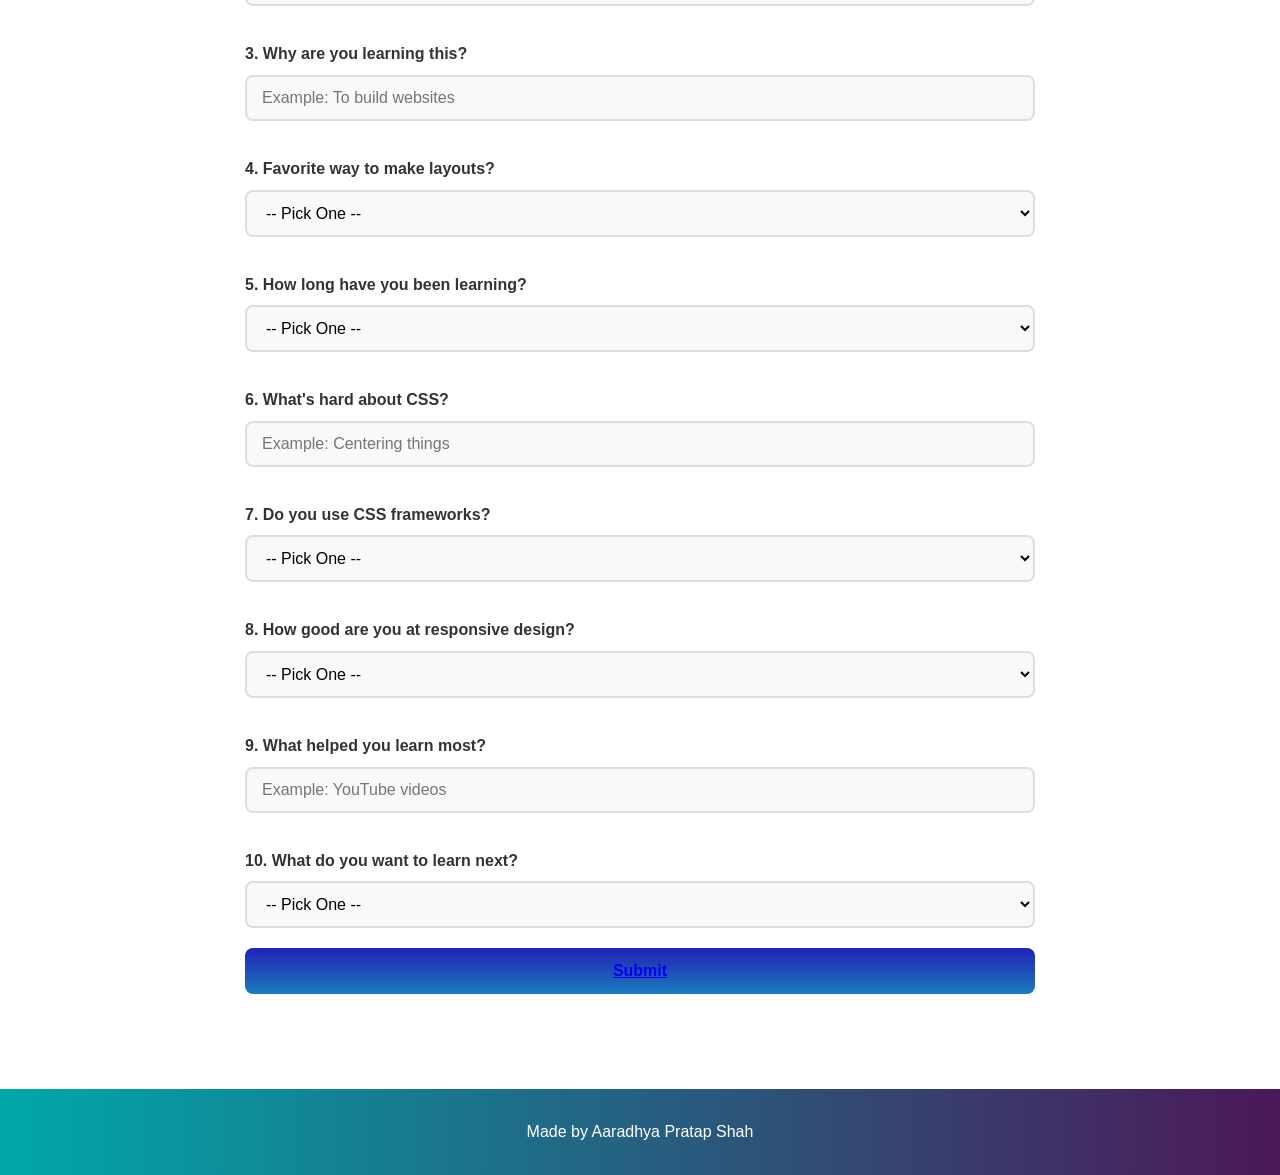
==== commit 23359454: "push" ====
--- a/index.html
+++ b/index.html
@@ -46,7 +46,7 @@
        
         <div class="box1">
             <h2>How They Work Together</h2>
-            <p>HTML builds the page. CSS (cascading style sheets) makes it look nice!</p>
+            <p>HTML builds the page. CSS (cascading style sheets) adds design and layout.</p>
             <img class="pic1" 
                  src="https://encrypted-tbn0.gstatic.com/images?q=tbn:ANd9GcTJsTYlADJXFZBgWOiJNxAN4H3nTsd6oWLIPHdSxv1x4Q&s=10" 
                  alt="HTML and CSS working together">
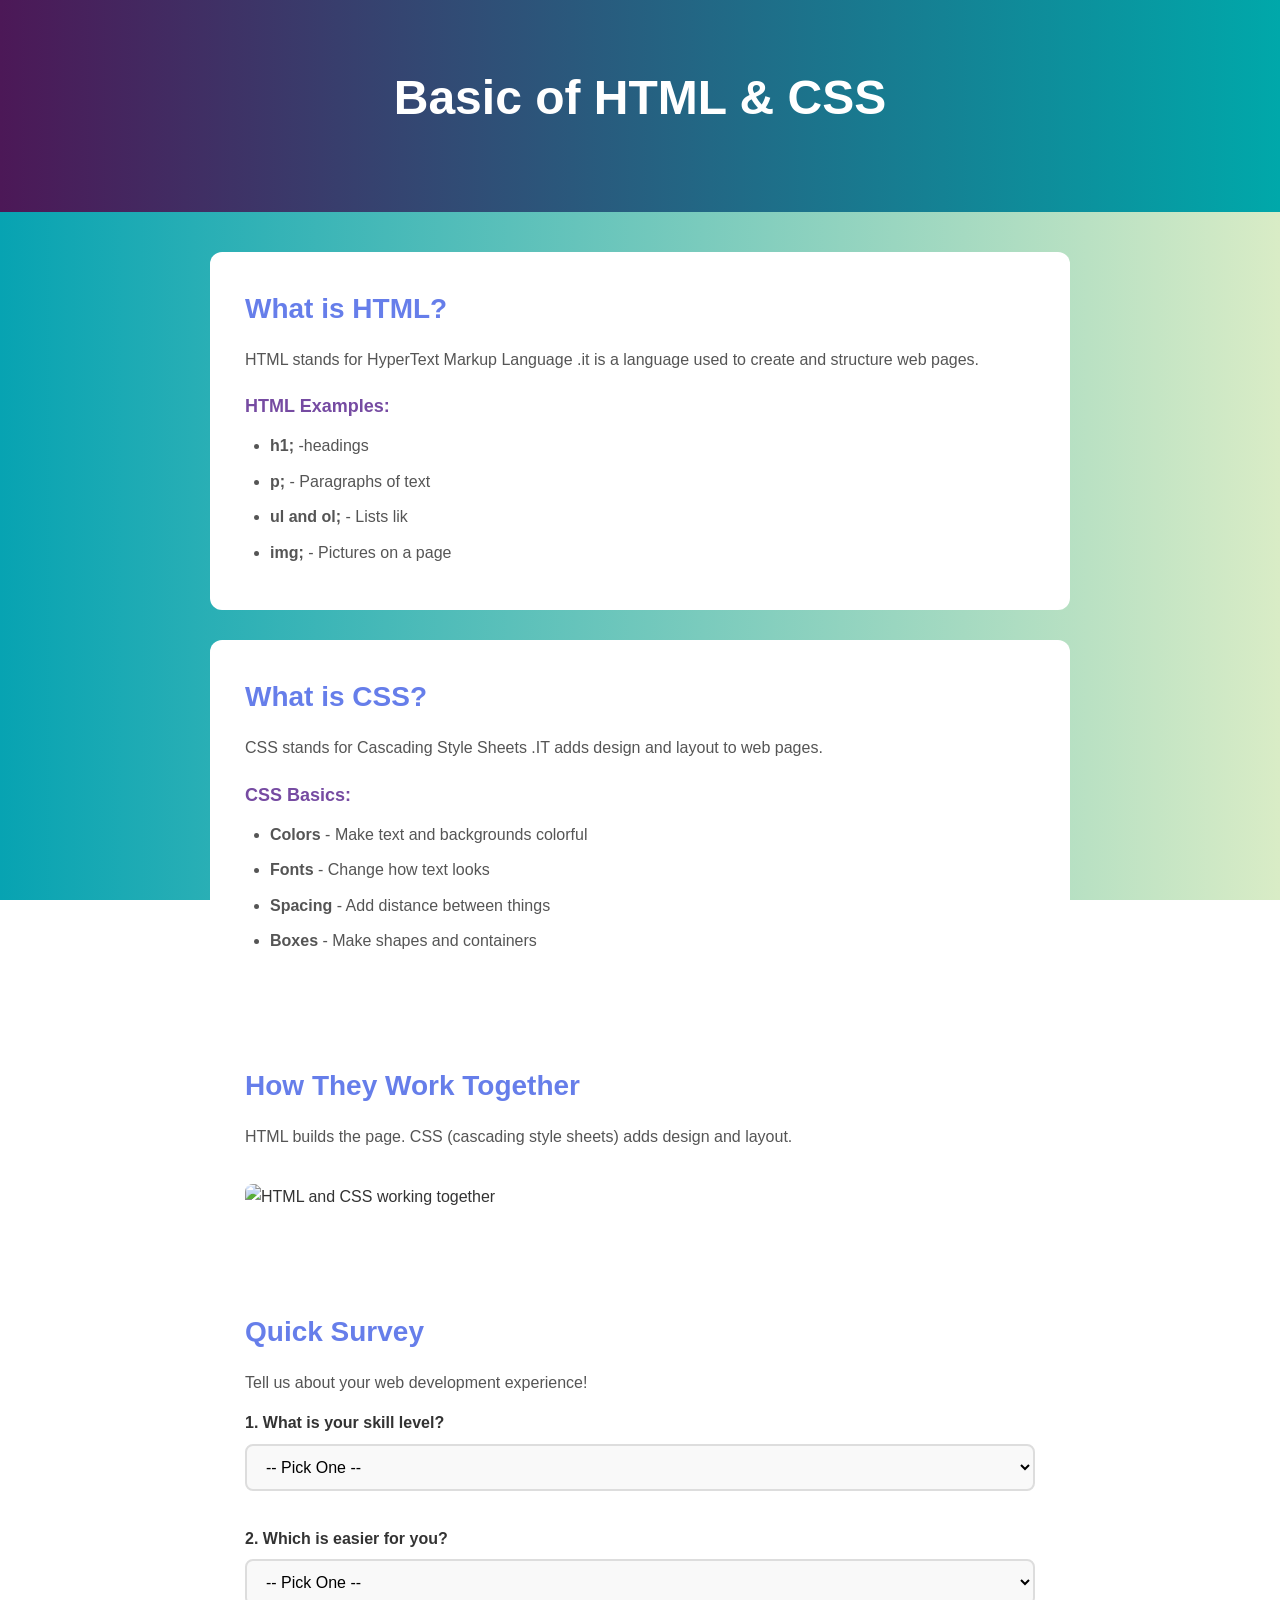
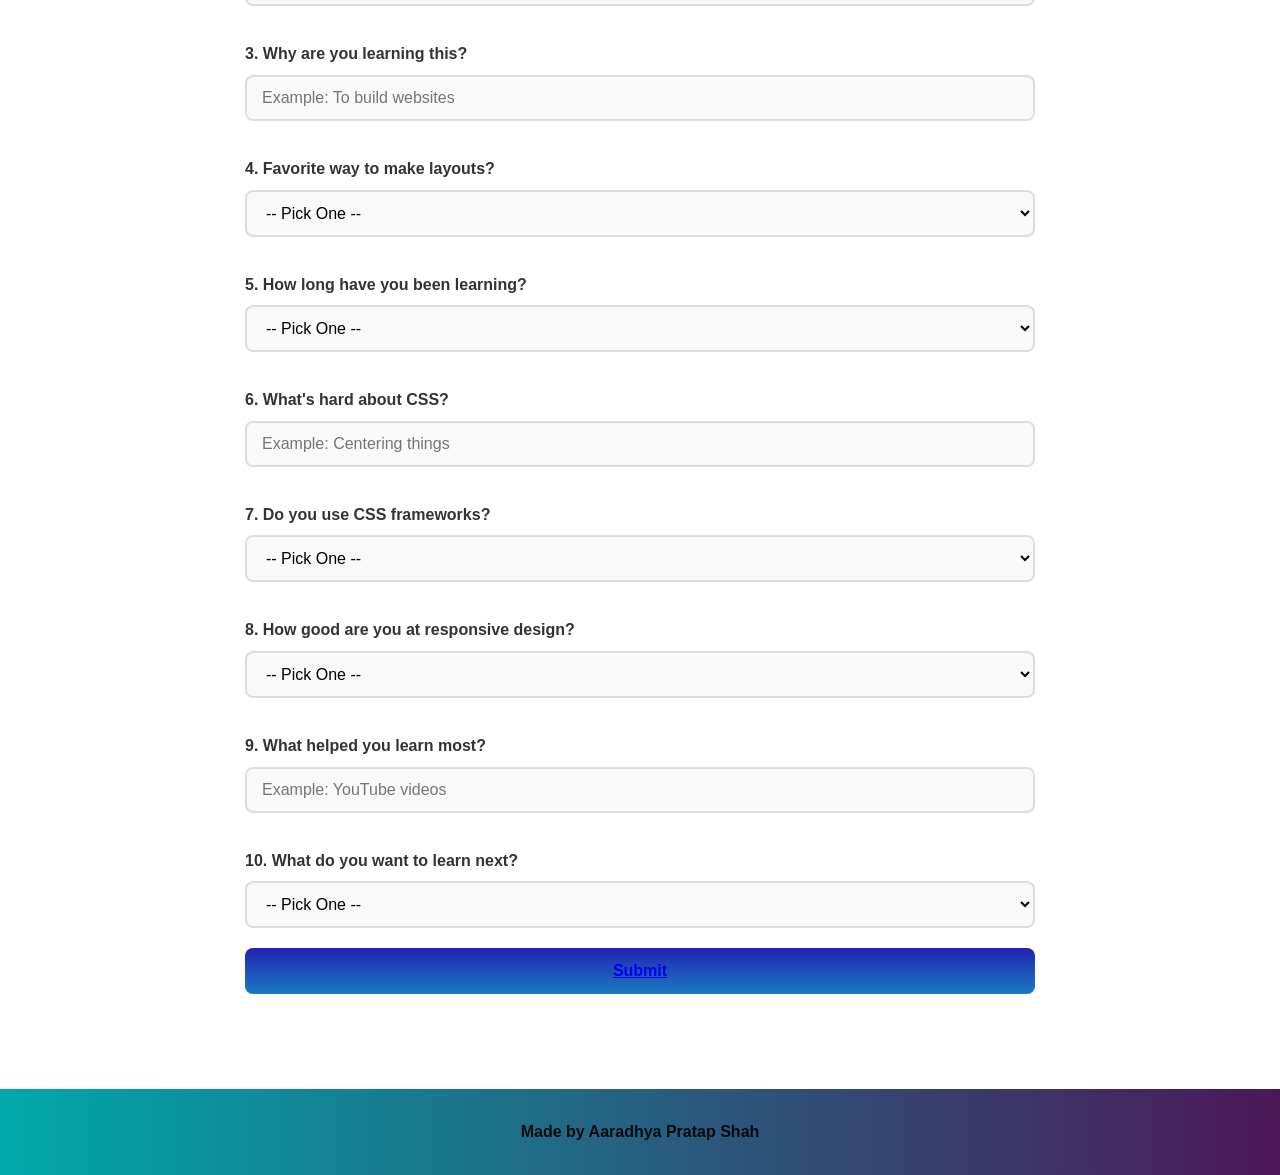
==== commit 307f9dbc: "push" ====
--- a/index.html
+++ b/index.html
@@ -145,7 +145,7 @@
 
     
     <footer>
-        <p>Made by Aaradhya Pratap  Shah</p>
+        <p><strong>Made by Aaradhya Pratap  Shah</strong></p>
     </footer>
 
    
--- a/style.css
+++ b/style.css
@@ -171,6 +171,11 @@
 
 }
 
+footer p {
+    color:black;
+    opacity: 0.9;   
+}
+
 
 
 
